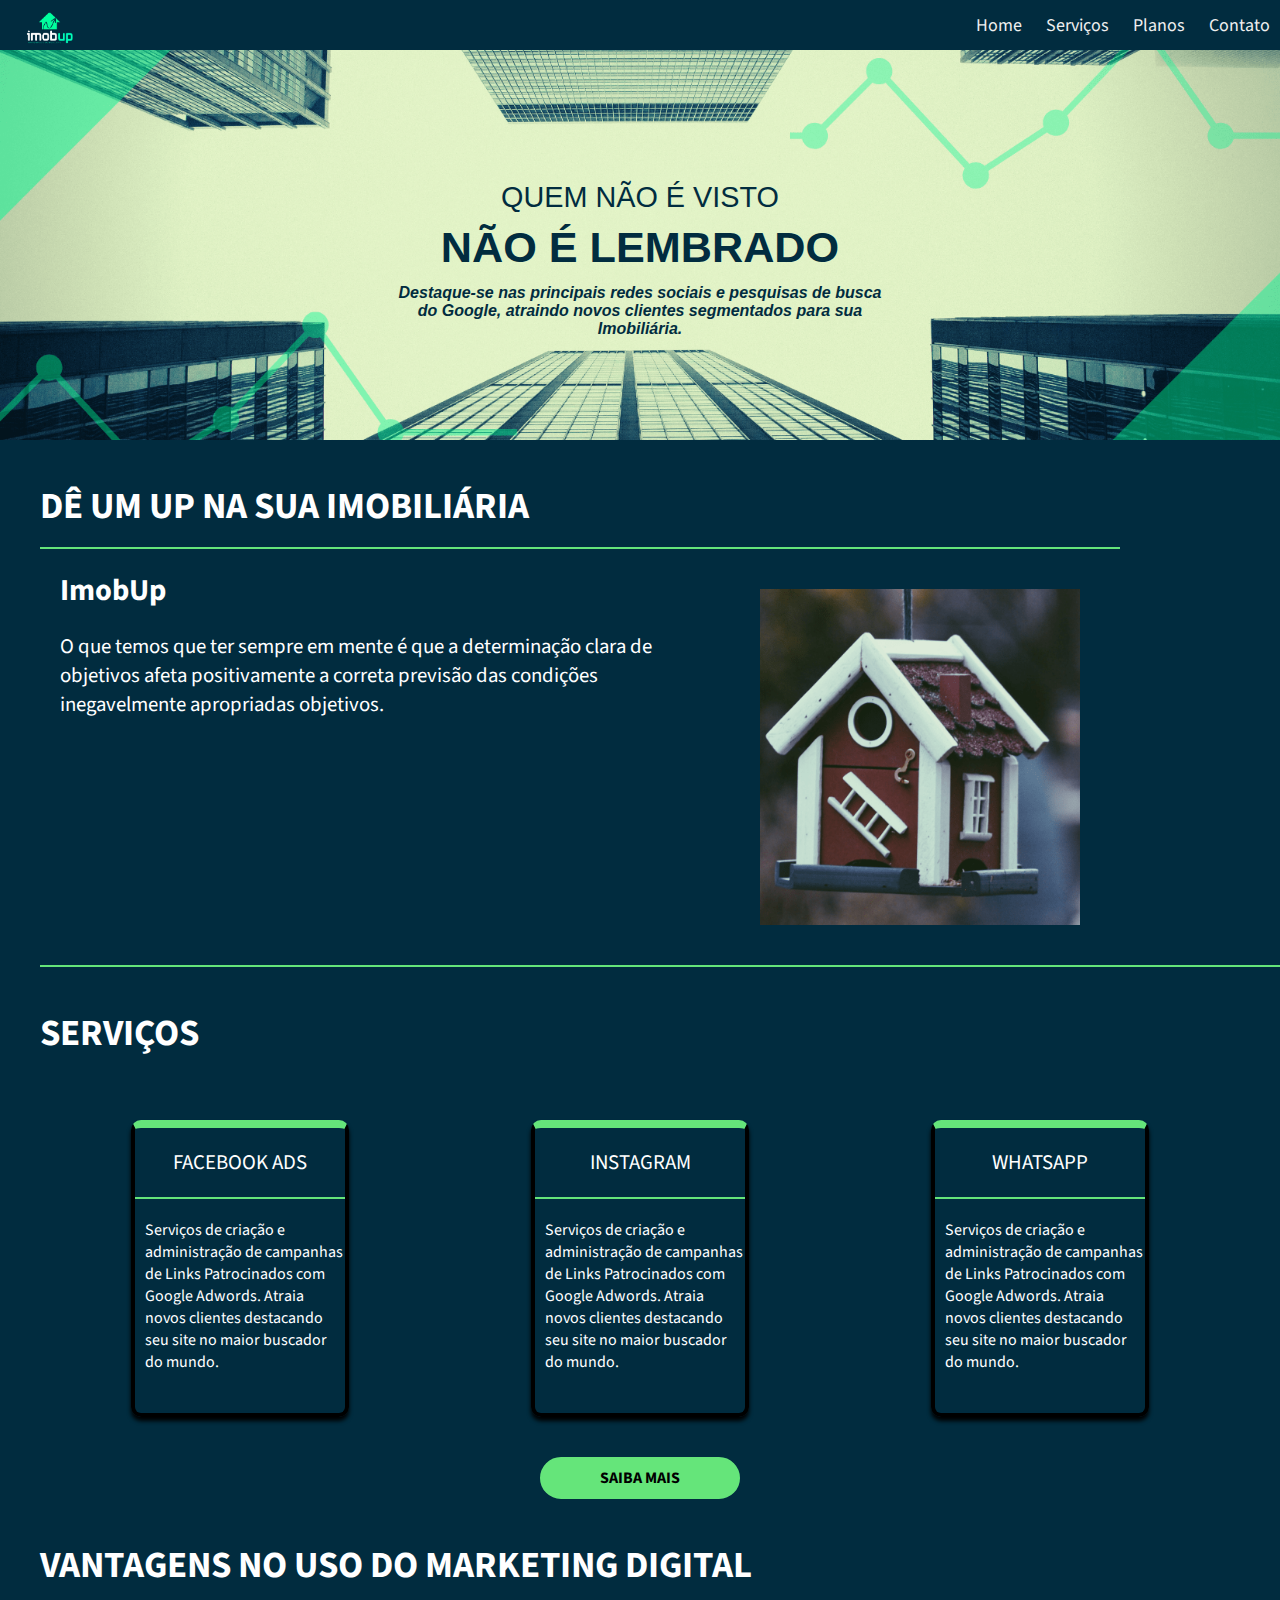
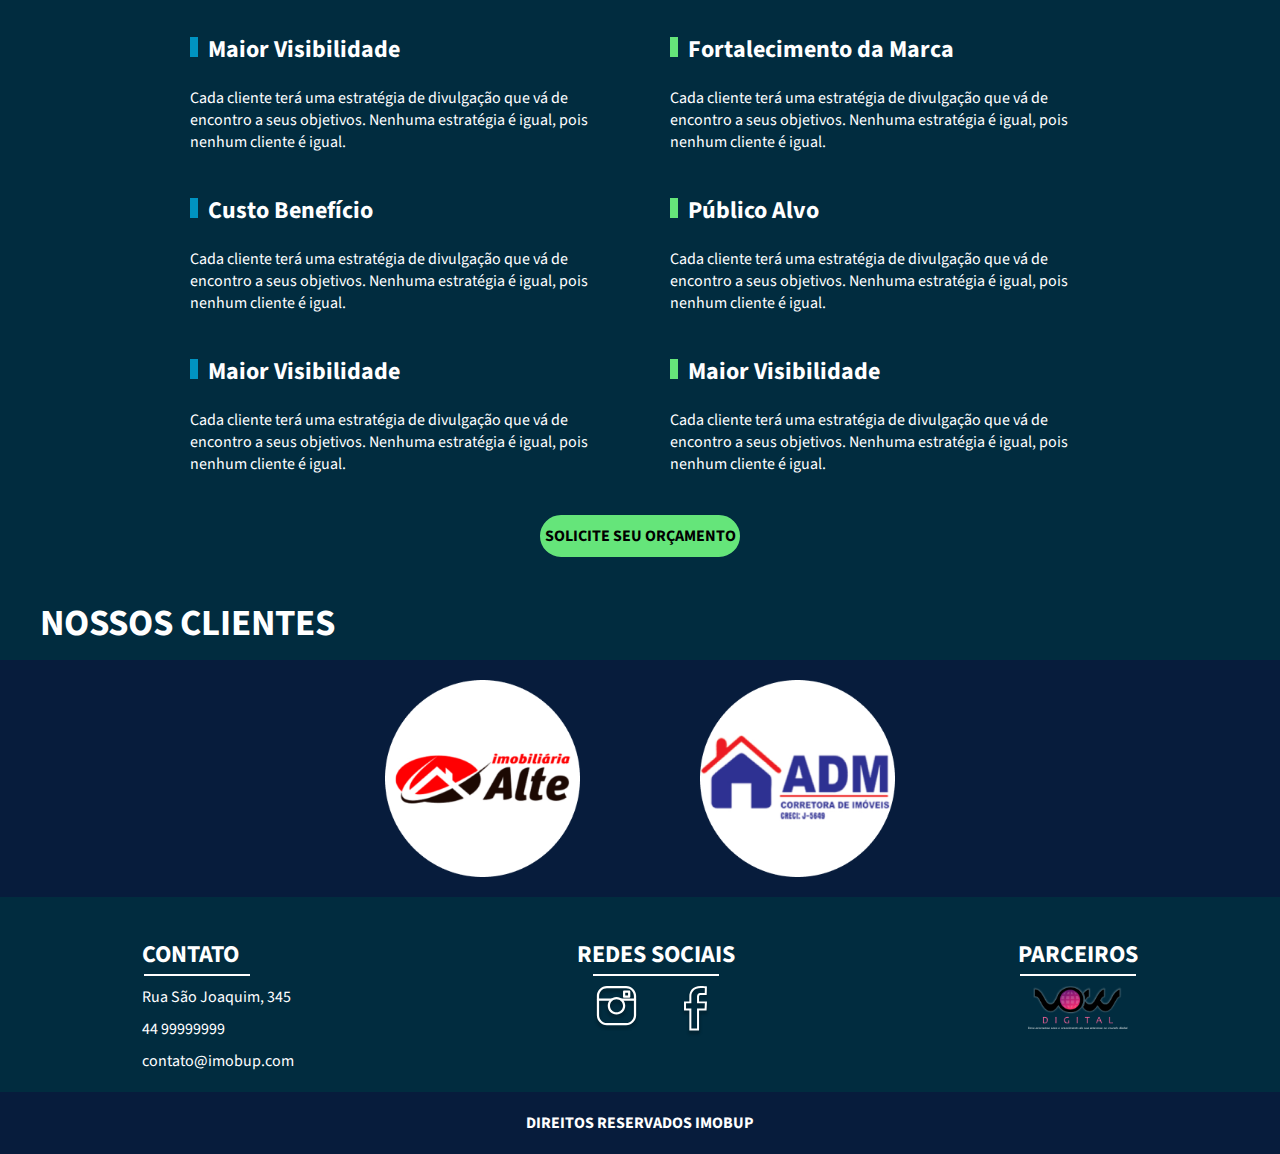
==== index.html @ 893d38ee "First commit" ====
<html lang="pt-BR">
<head>
  <meta charset="UTF-8">
  <meta name="viewport" content="width=device-width, initial-scale=1.0">
  <meta http-equiv="X-UA-Compatible" content="ie=edge">
  <link href="https://fonts.googleapis.com/css?family=Source+Sans+Pro:400,600&display=swap" rel="stylesheet">
  
  <link rel="stylesheet" href="css/servicos.css">
  <link rel="stylesheet" href="css/planos.css">
  <link rel="stylesheet" href="css/contato.css">
  <link rel="stylesheet" href="css/menu-mobile.css">
  <link rel="stylesheet" href="css/animated.css">
  <link rel="stylesheet" href="css/style.css">
  <title>ImobUp</title>
</head>
<body>
  <!-- <header class="menu-background">
    <div class="menu">
      <div class="menu-logo">
        <a href="index.html"><img src="./img/logo-imoup.png" alt="logo-imoup"></a>
      </div>
      <div class="nav-btn">
          <label for="nav-check">
            <span></span>
            <span></span>
            <span></span>
          </label>
        </div>
      <nav class="menu-nav">
        <ul data-menu="list" id="menu">
          <li><a href="index.html">Home</a></li>
          <li><a href="servicos.html">Serviços</a></li>
          <li><a href="planos.html">Planos</a></li>
          <li><a href="contato.html">Contato</a></li>
        </ul>
      </nav>
    </div>
  </header> -->

  <header class="nav">
      <input type="checkbox" id="nav-check">
      <div class="nav-header">
        <div class="nav-title">
          <a href="index.html"><img src="./img/logo-imoup.png" alt="logo-imobup"></a>
        </div>
      </div>
      <div class="nav-btn">
        <label for="nav-check">
          <span></span>
          <span></span>
          <span></span>
        </label>
      </div>
      
      <nav class="nav-links">
        <a href="index.html">Home</a>
        <a href="servicos.html">Serviços</a>
        <a href="planos.html">Planos</a>
        <a href="contato.html">Contato</a>
      </nav>
    </header>

  <section class="introducao" id="introducao">
    <div class="titulo">
      <div class="titulo-introducao animated fadeInDown delay-1s">
        <h1>Quem não é visto</h1>
      </div>
      <div class="titulo-introducao-2 animated fadeInLeft delay-2s">
        <h1>Não é lembrado</h1>
      </div>
      <div class="titulo-introducao-3 animated fadeInLeft delay-3s">
        <p>Destaque-se  nas principais redes sociais e pesquisas de busca do Google, atraindo novos clientes segmentados para sua Imobiliária.</p>
      </div>
    </div>
  </section>

  <div class="tit-imob">
    <h1>Dê um up na sua Imobiliária</h1>
  </div>

  <section class="sobre" id="sobre">
    <div class="imob">
      <h1>ImobUp</h1>
      <p>O que temos que ter sempre em mente é que a determinação clara de objetivos afeta positivamente a  correta previsão das condições inegavelmente apropriadas objetivos.</p>
    </div>
     <div class="sobre-img">
        <img src="./img/casa.png" alt="brinde-casa">
     </div>
  </section>

  <section class="servicos" id="servicos">
    <h1>Serviços</h1>
    <div class="servicos-painel">  
      <div class="painel-facebook">
        <ul>
          <li>Facebook ADS</li>
          <li>Serviços de criação e administração de campanhas de Links Patrocinados com Google Adwords. Atraia novos clientes destacando seu site no maior buscador do mundo.</li>
        </ul>
      </div>
      <div class="painel-instagram">
          <ul>
            <li>Instagram</li>
            <li>Serviços de criação e administração de campanhas de Links Patrocinados com Google Adwords. Atraia novos clientes destacando seu site no maior buscador do mundo.</li>
          </ul>
        </div>
        <div class="painel-whatsapp">
            <ul>
              <li>Whatsapp</li>
              <li>Serviços de criação e administração de campanhas de Links Patrocinados com Google Adwords. Atraia novos clientes destacando seu site no maior buscador do mundo.</li>
            </ul>
          </div>
      </div>
      <div class="button">
        <a href="#">Saiba Mais</a>
      </div>
  </section>

  <section class="vantagens" id="vantangens">
    <h1>VANTAGENS NO USO DO MARKETING DIGITAL</h1>
      <div class="vantagens-container">
        <div class="vantagens-item">
          <h2>Maior Visibilidade</h2>
          <p>Cada cliente terá uma estratégia de divulgação que vá de encontro a seus objetivos. Nenhuma estratégia é igual, pois nenhum cliente é igual.</p>
        </div>  

        <div class="vantagens-item">
            <h2>Fortalecimento da Marca</h2>
            <p>Cada cliente terá uma estratégia de divulgação que vá de encontro a seus objetivos. Nenhuma estratégia é igual, pois nenhum cliente é igual.</p>
          </div>  

        <div class="vantagens-item">
          <h2>Custo Benefício</h2>
          <p>Cada cliente terá uma estratégia de divulgação que vá de encontro a seus objetivos. Nenhuma estratégia é igual, pois nenhum cliente é igual.</p>
        </div> 
        
        <div class="vantagens-item">
            <h2>Público Alvo</h2>
            <p>Cada cliente terá uma estratégia de divulgação que vá de encontro a seus objetivos. Nenhuma estratégia é igual, pois nenhum cliente é igual.</p>
        </div>
       
        <div class="vantagens-item">
          <h2>Maior Visibilidade</h2>
          <p>Cada cliente terá uma estratégia de divulgação que vá de encontro a seus objetivos. Nenhuma estratégia é igual, pois nenhum cliente é igual.</p>
        </div>

        <div class="vantagens-item">
          <h2>Maior Visibilidade</h2>
          <p>Cada cliente terá uma estratégia de divulgação que vá de encontro a seus objetivos. Nenhuma estratégia é igual, pois nenhum cliente é igual.</p>
        </div>
    </div>
  </section>
  <div class="button-solicite">
    <a href="#">Solicite seu orçamento</a>
  </div>

  <section class="clientes" id="clientes">
    <h1>Nossos Clientes</h1>
    <div class="logo-clientes">
      <a href="http://imobiliariaalte.com.br/" target="_blank"><img class="logo-img" src="./img/logo-alt.png" alt="imobiliaria alte"></a>
      <a href="https://admcorretoradeimoveis.com.br/" target="_blank"><img class="logo-img" src="./img/logo-adm.png" alt="imobiliaria adm"></a>
    </div>
  </section>

  <section class="contato" id="contato">
    <div class="contato-container">
      <div class="dados-contato">
        <h2>Contato</h2>
        <p>Rua São Joaquim, 345</p>
        <p>44 99999999</p>
        <p>contato@imobup.com</p>
      </div>

      <div class="redes-sociais">
        <h2>Redes Sociais</h2>
        <ul>
          <li><a href="https://www.instagram.com"><img src="./img/instagram.svg" alt="logo-instagram"></a></li>
          <li><a href="https://www.facebook.com"><img src="./img/facebook.svg" alt="logo-facebook"></a></li>
        </ul>
      </div>

      <div class="parceiros">
        <h2>Parceiros</h2>
        <a href="www.vowdigital.com.br"><img src="./img/vow-digital.png" alt="vow-digital"></a>
      </div>
    </div>
  </section>

  <footer class="footer" id="footer">
    <div class="footer-container">
      <p>Direitos Reservados ImobUp</p>
    </div>
  </footer>
  <script type="module" src="js/script.js"></script>  
</body>
</html>
---- css/servicos.css ----
.servicos-pag {
  max-width: 100%;
  padding: 40px 0 ;
  background: #071C3C;
}

.servicos-pag h1 {
  margin: auto 40px;
  color: #FFFFFF;
  font-size: 2.3em;
  text-transform: uppercase;
  display: block;
}

.servicos-pag h1::after {
  display: block;
  content: '';
  max-width: 185px;
  height: 2px;
  margin: 2px 0;
  background: #FFFFFF;
}

/* Texto do Serviço */
.texto-paragrafo {
  max-width: 1280px;
  margin: 25px auto;
}

.texto-paragrafo p {
  color: #FFFFFF;
  font-size: 1.2em;
  text-align: center;
}

.texto-paragrafo p::after {
  display: block;
  content: '';
  max-width: 600px;
  height: 2px;
  margin: 12px auto;
  background: #65E57A;
}

@media (max-width: 600px) {
  .texto-paragrafo {
    margin: 25px 20px;
  }
  .texto-paragrafo p {
    font-size: 1em;
  }
}

/* Lista de serviços */
.nossos-servicos {
  max-width: 100%;
  color: white;
}

.container-serv {
  max-width: 1200px;
  margin: 40px auto;
  display: grid;
  grid-template-columns: 1fr 1fr;
  align-content: center;
}

.container-serv img {
  width: 60px;
  height: 60px;
  margin-right: 20px;
}

.container-serv h4 {
  margin-bottom: 5px;
  text-transform: uppercase;
  font-weight: bold;
  font-size: 20px;
}

@media (max-width: 600px) {
  .container-serv h4 {
    font-size: 16px;
  }
  .container-serv p {
    font-size: 12px;
  }
}


.container-serv p {
  max-width: 650px;
  margin-bottom: 30px;
  font-size: 18px;
}

.text-con {
  margin: 0 30px;
}


.contato-container-bkg {
  display: flex;
  margin-top: 20px;
  flex-wrap: wrap;
  align-items: center;
  justify-content: space-around;
  color: #FFFFFF;
  background: #071C3C;
}

.footer-bkg {
  max-width: 100%;
  background: #1C558A;
}

.button-solicite-servicos {
  border: 2px solid #65E57A;
  border-radius: 50px;
  width: 200px;
  background: #65E57A;
  margin: 0 auto;
  margin-bottom: 35px; 
}

.button-solicite-servicos a {
  font-size: 1.0em;
  display: block;
  padding: 10px 2px;
  font-weight: bold;
  color: #000000;
  text-align: center;
  text-transform: uppercase;
}
---- css/planos.css ----
.desc-planos {
  max-width: 100%;
  padding: 40px 0 ;
  background: #071C3C;
}

.desc-planos h1 {
  margin: auto 40px;
  color: #FFFFFF;
  font-size: 2.3em;
  text-transform: uppercase;
  display: block;
}

.desc-planos h1::after {
  display: block;
  content: '';
  max-width: 185px;
  height: 2px;
  margin: 2px 0;
  background: #FFFFFF;
}

/* Texto do Plano */
.planos-paragrafo {
  max-width: 100%;
  padding: 20px 0;
}

.planos-paragrafo p {
  color: #FFFFFF;
  font-size: 1.2em;
  text-align: center;
}

@media (max-width: 600px) {
   .planos-paragrafo {
     margin: 0 20px;
   }

  .planos-paragrafo p {
  font-size: 1em;
  } 
  .planos-paragrafo p::after {
    width: 200px;
  }
}


.planos-paragrafo p::after {
  display: block;
  content: '';
  max-width: 400px; 
  margin: 12px auto;
  height: 2px;
  background: #65E57A;
}

.planos {
  max-width: 100%;
}

.container-planos {
  display: flex;
  flex-wrap: wrap;
  color: #FFFFFF;
  margin: 20px auto;
  max-width: 960px;
}

.mensal {
  margin: 20px auto;
  width: 250px;
  border: 4px solid #000000;
  border-top: 8px solid #65E57A;
  border-radius: 10px;
  box-sizing: border-box;
  box-shadow: 0px 4px 4px rgba(1, 1, 1, 1);
  padding: 0 20px;
}

.mensal ul {
  margin-bottom: 20px;
}

.mensal h3 {
  text-transform: uppercase;
  text-align: center;
  font-size: 1.4em;
}

.mensal h3::after {
  content: '';
  max-width: 50px;
  height: 2px;
  background: #65E57A;
  display: block;
  margin: 2px auto;
}

.mensal ul {
  padding: 0;
}

.mensal ul span {
  text-align: center;
  display: block;
  font-size: 1.4em;
  margin: 10px;
}

.mensal ul span::after {
  content: '';
  max-width: 150px;
  height: 2px;
  background: #65E57A;
  display: block;
  margin: 3px auto;
}

.mensal ul span::before {
  content: '';
  max-width: 150px;
  height: 2px;
  background: #65E57A;
  display: block;
  margin: 3px auto;
}

.mensal ul li {
  text-align: center;
  font-size: 1em;
  margin: 5px 0;
  padding: 10px;
  font-style: italic;
}

.anual {
  margin: 20px auto;
  width: 250px;
  border: 4px solid #000000;
  border-top: 8px solid #65E57A;
  border-radius: 10px;
  box-sizing: border-box;
  box-shadow: 0px 4px 4px rgba(1, 1, 1, 1);
  padding: 0 20px;  
}

.anual ul {
  margin-bottom: 20px;
}

.anual h3 {
  text-transform: uppercase;
  text-align: center;
  font-size: 1.4em;
}

.anual h3::after {
  content: '';
  max-width: 50px;
  height: 2px;
  background: #65E57A;
  display: block;
  margin: 2px auto;
}

.anual ul span {
  text-align: center;
  display: block;
  font-size: 1.4em;
  margin: 10px;
}

.anual ul span::after {
  content: '';
  max-width: 150px;
  height: 2px;
  background: #65E57A;
  display: block;
  margin: 3px auto;
}

.anual ul span::before {
  content: '';
  max-width: 150px;
  height: 2px;
  background: #65E57A;
  display: block;
  margin: 3px auto;
}

.anual ul li {
  text-align: center;
  font-size: 1em;
  margin: 5px 0;
  padding: 10px;
  font-style: italic;
}



.personalizado {
  margin: 20px auto;
  width: 250px;
  border: 4px solid #000000;
  border-top: 8px solid #65E57A;
  border-radius: 10px;
  box-sizing: border-box;
  box-shadow: 0px 4px 4px rgba(1, 1, 1, 1);
  padding: 0 20px;  
}

.personalizado ul {
  margin-bottom: 20px;
}


.personalizado h3 {
  text-transform: uppercase;
  text-align: center;
  font-size: 1.4em;
}

.personalizado h3::after {
  content: '';
  max-width: 50px;
  height: 2px;
  background: #65E57A;
  display: block;
  margin: 2px auto;
}

.personalizado ul span {
  text-align: center;
  display: block;
  font-size: 1.4em;
  margin: 10px;
}

.personalizado ul span::after {
  content: '';
  max-width: 150px;
  height: 2px;
  background: #65E57A;
  display: block;
  margin: 3px auto;
}

.personalizado ul span::before {
  content: '';
  max-width: 150px;
  height: 2px;
  background: #65E57A;
  display: block;
  margin: 3px auto;
}

.personalizado ul li {
  text-align: center;
  font-size: 1em;
  margin: 5px 0;
  padding: 10px;
  font-style: italic;
}

.plano-container {
  max-width: 1280px;
  background: rgba(34, 39, 47, 0.86);
  border: 4px solid #000000;
  box-shadow: 0px 4px 4px rgba(0, 0, 0, 0.25);
  margin: 0 auto;
}

.plano-container h1 {
  color: white;
  text-transform: uppercase;
  margin: 20px 0 20px 20px;
}

.ajuda-planos {
  margin-bottom: 60px;
}

.help-mensal {
  color: #FFFFFF;
  margin-left: 20px;
  max-width: 100%;
  margin-bottom: 20px;
}

.help-mensal h2 {
  margin-bottom: 15px;
  margin-top: 20px;
}

.help-mensal h2::before {
  content: '';
  width: 10px;
  height: 10px;
  display: inline-block;
  background: #65E57A;
  border-radius: 50%;
  padding: 2px;
  margin-right: 12px;
}

.help-mensal p {
  margin-left: 20px;
  margin-right: 20px;
}
---- css/contato.css ----
.contato-pag {
    max-width: 100%;
    padding: 40px 0 ;
    background: #071C3C;
  }
  
  .contato-pag h1 {
    margin: auto 40px;
    color: #FFFFFF;
    font-size: 2.3em;
    text-transform: uppercase;
    display: block;
  }
  
  .contato-pag h1::after {
    display: block;
    content: '';
    max-width: 125px;
    height: 2px;
    margin: 2px 0;
    background: #FFFFFF;
  }


/* Texto do Contato */
.texto-paragrafo {
    max-width: 1280px;
    margin: 25px auto;
  }
  
  .texto-paragrafo p {
    color: #FFFFFF;
    font-size: 1.2em;
    text-align: center;
  }
  
  .texto-paragrafo p::after {
    display: block;
    content: '';
    max-width: 375px;
    height: 2px;
    margin: 12px auto;
    background: #65E57A;
  }
  


.formulario {
    display: flex;
    max-width: 100%;
    justify-content: center;;
  }
  
  
  .contato_form {
    margin: 0 40px;
    display: flex;
    /* flex-direction: column; */
    flex-wrap: wrap;
    position: relative;
    max-width: 600px;
  }
  
  label {
    padding-bottom: 3px;
    padding-top: 20px;
    text-transform: uppercase;
    margin-bottom: 5px;
    color: white;
  }
  
  input {
    background: #c9d6df;
    border: none;
    padding: 6px;
    width: 100%;
    border-radius: 3px;
    
  }
  
  textarea {
    background: #c9d6df;
    border: none;
    height: 120px;
    width: 100%;
    margin-bottom: 20px;
    
  }
  
  .botao {
    margin-bottom: 20px;
    display: block;
    
  }
  
  .botao button {
    padding: 12px;
    border: 2px solid black;
    background: #65E57A;
    width: 220px;
    text-align: center;
    font-size: 0.875em;
    text-transform: uppercase;
    cursor: pointer;
    border-radius: 50px;
  }
  
  .botao button:hover {
    border: 2px solid black;
  }
  
  .nao-aparece {
    visibility: hidden;
    position: absolute;
  }
---- css/menu-mobile.css ----
* {
  box-sizing: border-box;
}

body {
  margin: 0px;
  font-family: 'Source Sans Pro', sans-serif;
}

.nav {
  height: 50px;
  width: 100%;
  background-color: #012C3F;
  position: relative;
}

.nav > .nav-header {
  display: inline;
}

.nav > .nav-header > .nav-title {
  display: inline-block;
  font-size: 22px;
  color: #fff;
  padding: 10px 10px 10px 10px;
}

.nav > .nav-btn {
  display: none;
}

.nav > .nav-links {
  display: inline;
  float: right;
  font-size: 18px;
}

.nav > .nav-links > a {
  display: inline-block;
  padding: 13px 10px 13px 10px;
  text-decoration: none;
  color: #efefef;
}

.nav > .nav-links > a:hover {
  background-color: rgba(0, 0, 0, 0.3);
}

.nav > #nav-check {
  display: none;
}

@media (max-width:600px) {
  .nav > .nav-btn {
    display: inline-block;
    position: absolute;
    right: 0px;
    top: 0px;
  }
  .nav > .nav-btn > label {
    display: inline-block;
    width: 50px;
    height: 50px;
    padding: 13px;
  }
  .nav > .nav-btn > label:hover,.nav  #nav-check:checked ~ .nav-btn > label {
    background-color: rgba(0, 0, 0, 0.3);
  }
  .nav > .nav-btn > label > span {
    display: block;
    width: 25px;
    height: 10px;
    border-top: 2px solid #eee;
  }
  .nav > .nav-links {
    position: absolute;
    display: block;
    width: 100%;
    background-color: #012C3F;
    height: 0px;
    transition: all 0.3s ease-in;
    overflow-y: hidden;
    top: 50px;
    left: 0px;
    padding-left: 20px;
    padding: 0 auto;
    z-index: 200;
  }
  .nav > .nav-links > a {
    display: block;
    width: 100%;
  }
  .nav > #nav-check:not(:checked) ~ .nav-links {
    height: 0px;
  }
  .nav > #nav-check:checked ~ .nav-links {
    height: calc(100vh - 50px);
    overflow-y: auto;
  }
  .nav-title img {
    width: 80px;

  }
}
---- css/animated.css ----
@-webkit-keyframes fadeInDown {
  from {
    opacity: 0;
    -webkit-transform: translate3d(0, -100%, 0);
    transform: translate3d(0, -100%, 0);
  }

  to {
    opacity: 1;
    -webkit-transform: translate3d(0, 0, 0);
    transform: translate3d(0, 0, 0);
  }
}



@keyframes fadeInDown {
  from {
    opacity: 0;
    -webkit-transform: translate3d(0, -100%, 0);
    transform: translate3d(0, -100%, 0);
  }

  to {
    opacity: 1;
    -webkit-transform: translate3d(0, 0, 0);
    transform: translate3d(0, 0, 0);
  }
}

.fadeInDown {
  -webkit-animation-name: fadeInDown;
  animation-name: fadeInDown;
} 

.animated {
  -webkit-animation-duration: 1s;
  animation-duration: 1s;
  -webkit-animation-fill-mode: both;
  animation-fill-mode: both;
}

.animated.infinite {
  -webkit-animation-iteration-count: infinite;
  animation-iteration-count: infinite;
}

.animated.delay-1s {
  -webkit-animation-delay: 1s;
  animation-delay: 1s;
}

.animated.delay-2s {
  -webkit-animation-delay: 2s;
  animation-delay: 2s;
}

.animated.delay-3s {
  -webkit-animation-delay: 3s;
  animation-delay: 3s;
}

.animated.delay-4s {
  -webkit-animation-delay: 4s;
  animation-delay: 4s;
}

.animated.delay-5s {
  -webkit-animation-delay: 5s;
  animation-delay: 5s;
}

.animated.fast {
  -webkit-animation-duration: 800ms;
  animation-duration: 800ms;
}

.animated.faster {
  -webkit-animation-duration: 500ms;
  animation-duration: 500ms;
}

.animated.slow {
  -webkit-animation-duration: 2s;
  animation-duration: 2s;
}

.animated.slower {
  -webkit-animation-duration: 3s;
  animation-duration: 3s;
}

@media (print), (prefers-reduced-motion: reduce) {
  .animated {
    -webkit-animation-duration: 1ms !important;
    animation-duration: 1ms !important;
    -webkit-transition-duration: 1ms !important;
    transition-duration: 1ms !important;
    -webkit-animation-iteration-count: 1 !important;
    animation-iteration-count: 1 !important;
  }
}

@-webkit-keyframes fadeInLeft {
  from {
    opacity: 0;
    -webkit-transform: translate3d(-100%, 0, 0);
    transform: translate3d(-100%, 0, 0);
  }

  to {
    opacity: 1;
    -webkit-transform: translate3d(0, 0, 0);
    transform: translate3d(0, 0, 0);
  }
}

@keyframes fadeInLeft {
  from {
    opacity: 0;
    -webkit-transform: translate3d(-100%, 0, 0);
    transform: translate3d(-100%, 0, 0);
  }

  to {
    opacity: 1;
    -webkit-transform: translate3d(0, 0, 0);
    transform: translate3d(0, 0, 0);
  }
}

.fadeInLeft {
  -webkit-animation-name: fadeInLeft;
  animation-name: fadeInLeft;
}

@-webkit-keyframes zoomIn {
  from {
    opacity: 0;
    -webkit-transform: scale3d(0.3, 0.3, 0.3);
    transform: scale3d(0.3, 0.3, 0.3);
  }

  50% {
    opacity: 1;
  }
}

@keyframes zoomIn {
  from {
    opacity: 0;
    -webkit-transform: scale3d(0.3, 0.3, 0.3);
    transform: scale3d(0.3, 0.3, 0.3);
  }

  50% {
    opacity: 1;
  }
}

.zoomIn {
  -webkit-animation-name: zoomIn;
  animation-name: zoomIn;
}
---- css/style.css ----
body, h1, h2, p, ul, li, a {
	margin: 0px;
	padding: 0px;
}

body {
	font-family: 'Source Sans Pro', sans-serif;
	background: #012C3F;
}

ul {
	list-style: none;
}

a {
	text-decoration: none;
}

img {
	display: block;
	max-width: 100%;
}

* {
	box-sizing: border-box;
}


/* HEADER */
.menu-background {
  background-color: #012C3F;
  max-width: 100%;
}

.menu {
  display: flex;
  max-width: 1080px;
  justify-content: space-between;
  align-items: center;
}

.menu-nav ul {
  display: flex;
  flex-wrap: wrap;
}

.menu-logo {
  padding: 10px 0;
  max-width: 160px;
}

.menu-nav ul li a{
  font-size: 18px;
  color: #FFFFFF;
  padding: 10px;
  font-family: 'Source Sans Pro', sans-serif;
}

.menu-nav li a:hover {
  color: #65E57A;
}

/* Introdução */
.introducao {
  max-width: 100%;
  background: url("../img/introducao.PNG") no-repeat center;
  height: 390px;
  background-size: cover;
}

.titulo {
  max-width: 500px;
  margin: auto;
  padding-top: 120px;
}

.titulo-introducao h1{
  text-align: center;
  font-size: 1.8em;
  font-family: 'Montserrat', sans-serif;
  font-weight: 200;
  line-height: 55px;
  /* mix-blend-mode: normal;
  text-shadow: 0px 4px 4px rgba(0, 0, 0, 0.25); */
  text-transform: uppercase;
  color: #012C3F;
}
.titulo-introducao-2 h1{
  text-align: center;
  font-family: 'Montserrat', sans-serif;
  font-weight: bold;
  text-transform: uppercase;
  font-size: 2.70em;
  line-height: 45px;
  color: #012C3F;
}
.titulo-introducao-3 p{
  text-align: center;
  max-width: 600px;
  font-family: 'Montserrat', sans-serif;
  font-weight: 800;
  font-size: 1.0em;
  margin-top: 14px;
  color: #012C3F;
  display: block;
  font-style: italic;
}

/* Titulo "DÊ UM UP" */
.tit-imob {
  display: flex;
  max-width: 1080px;
  margin-left: 40px;
  margin-top: 40px;
  padding-bottom: 14px;
  border-bottom: #65E57A solid 2px;
}

.tit-imob h1 {
  color: #FFFFFF;
  text-transform: uppercase;
  font-size: 2.3em;
}

/* SOBRE */
.sobre {
  display: flex;
  max-width: 100%;
  margin-left: 40px;
  margin-top: 20px;
  flex-wrap: wrap;
  border-bottom: #65E57A 2px solid;
}

.imob {
  max-width: 600px;
  color: white;
  margin: 0 20px;
}
.imob h1 {
  margin-bottom: 20px;
  font-size: 1.9em;
}

.imob p {
  font-size: 1.3em;
  max-width: 600px;
}

.sobre-img {
  max-width: 320px;
  margin: 20px 80px;
  padding-bottom: 20px;
}

/* Serviços */
.servicos {
  max-width: 100%;
  margin: 40px;
}

.servicos h1 {
  color: #FFFFFF;
  font-size: 2.3em;
  text-transform: uppercase;
  margin-bottom: 40px;
}

.servicos-painel {
  display: flex;
  flex-wrap: wrap;
}

.painel-facebook {
  margin: 20px auto;
  max-width: 350px;
  border: 4px solid #000000;
  border-top: 8px solid #65E57A;
  border-radius: 10px;
  box-sizing: border-box;
  box-shadow: 0px 4px 4px rgba(1, 1, 1, 1);
}

.painel-facebook ul li:first-child {
  text-align: center;
  color: #FFFFFF;
  font-size: 1.3em;
  padding: 20px;
  text-transform: uppercase;
  border-bottom: 2px solid #65E57A;
}

.painel-facebook ul li:nth-child(2) {
  color: #FFFFFF;
  max-width: 200px; 
  padding: 20px 0 40px 0;
  margin-left: 10px;
}

.painel-instagram {
  margin: 20px auto;
  max-width: 350px;
  border: 4px solid #000000;
  border-top: 8px solid #65E57A;
  border-radius: 10px;
  box-sizing: border-box;
  box-shadow: 0px 4px 4px rgba(1, 1, 1, 1);
}

.painel-instagram ul li:first-child {
  text-align: center;
  color: #FFFFFF;
  font-size: 1.3em;
  padding: 20px;
  text-transform: uppercase;
  border-bottom: 2px solid #65E57A;
}

.painel-instagram ul li:nth-child(2) {
  color: #FFFFFF;
  max-width: 200px; 
  padding: 20px 0 40px 0;
  margin-left: 10px;
}

.painel-whatsapp {
  margin: 20px auto;
  max-width: 350px;
  border: 4px solid #000000;
  border-top: 8px solid #65E57A;
  border-radius: 10px;
  box-shadow: 0px 4px 4px rgba(1, 1, 1, 1);
}

.painel-whatsapp ul li:first-child {
  text-align: center;
  color: #FFFFFF;
  font-size: 1.3em;
  padding: 20px;
  text-transform: uppercase;
  border-bottom: 2px solid #65E57A;
}

.painel-whatsapp ul li:nth-child(2) {
  color: #FFFFFF;
  max-width: 200px; 
  padding: 20px 0 40px 0;
  margin-left: 10px;
}

.button {
  border: 2px solid #65E57A;
  border-radius: 50px;
  width: 200px;
  background: #65E57A;
  margin: 0 auto;
  margin-top: 20px;
}

.button a {
  font-size: 1.0em;
  display: block;
  padding: 8px 0;
  font-weight: bold;
  color: #000000;
  text-align: center;
  text-transform: uppercase;
}

/* Vantagens */
.vantagens {
  max-width: 100%;
  display: flex;
  flex-wrap: wrap;
}

.vantagens h1 {
  color: #FFFFFF;
  font-size: 2.3em;
  margin-bottom: 20px;
  margin-left: 40px;
}

.vantagens-container {
  display: flex;
  flex-wrap: wrap;
  max-width: 960px;
  margin: 0 auto;
}

.vantagens-item {
  flex: 1 1 300px;
  margin: 20px 30px;
}

.vantagens-item h2 {
  color: #FFFFFF;
  margin-bottom: 20px;
}

.vantagens-item p {
  color: #ffffff;
}

.vantagens-item h2::before {
  content: '';
  display: inline-block;
  width: 8px;
  height: 20px;
  margin-right: 10px;
}

.vantagens-item:nth-of-type(even) h2::before {
	background: #65E57A;
}

.vantagens-item:nth-of-type(odd) h2::before {
	background: #0093C1;
}

.button-solicite {
  border: 2px solid #65E57A;
  border-radius: 50px;
  width: 200px;
  background: #65E57A;
  margin: 0 auto;
  margin-top: 20px;
}

.button-solicite a {
  font-size: 1.0em;
  display: block;
  padding: 8px 0;
  font-weight: bold;
  color: #000000;
  text-align: center;
  text-transform: uppercase;
}

/* Nossos Clientes */
.clientes {
  max-width: 100%;
}

.clientes h1 {
  color: #FFFFFF;
  font-size: 2.3em;
  margin-bottom: 10px;
  margin-left: 40px;
  text-transform: uppercase;
  margin-top: 40px;
}

.logo-clientes {
  display: flex; 
  justify-content: center;
  flex-wrap: wrap;
  background: #071C3C;
}

.logo-img {
  display: block;
  max-width: 195px;
  margin: 20px 60px;
}

/* Contato */
.contato {
  max-width: 100%;
}

.contato-container {
  display: flex;
  margin-top: 20px;
  flex-wrap: wrap;
  align-content: center;
  justify-content: space-around;
  color: #FFFFFF;
}

.dados-contato {
  max-width: 100%;
  margin: 20px;
}

.dados-contato h2 {
  text-transform: uppercase;
}

.dados-contato h2::after {
  content: '';
  display: block;
  width: 106px;
  height: 2px;
  background: #ffffff;
  margin: 2px;
}

.dados-contato p {
  margin-top: 10px;
}

.redes-sociais {
  max-width: 100%;
  margin: 20px; 
}

.redes-sociais h2 {
  text-transform: uppercase;
}

.redes-sociais h2::after {
  content: '';
  display: block;
  width: 126px;
  height: 2px;
  background: #ffffff;
  margin: 2px auto;
}

.redes-sociais ul {
  display: flex;
  margin-top: 10px;
  flex-wrap: wrap;
  justify-content: space-around;
}

.redes-sociais ul li a img{
  max-width: 45px;
}

.parceiros {
  max-width: 100%;
  margin: 20px;
}

.parceiros h2 {
  text-transform: uppercase;
}

.parceiros h2::after {
  content: '';
  display: block;
  width: 116px;
  height: 2px;
  background: #ffffff;
  margin: 2px auto;
}

.parceiros img {
  margin: 10px auto;
  max-width: 100px;
}

/* footer */
.footer {
  max-width: 100%;
  background: #071C3C;
}



.footer-container p {
  padding: 20px 0;
  text-align: center;
  display: block;
  text-transform: uppercase;
  color: #FFFFFF;
  font-weight: bold;
}


.nav-title img {
  width: 80px;

}
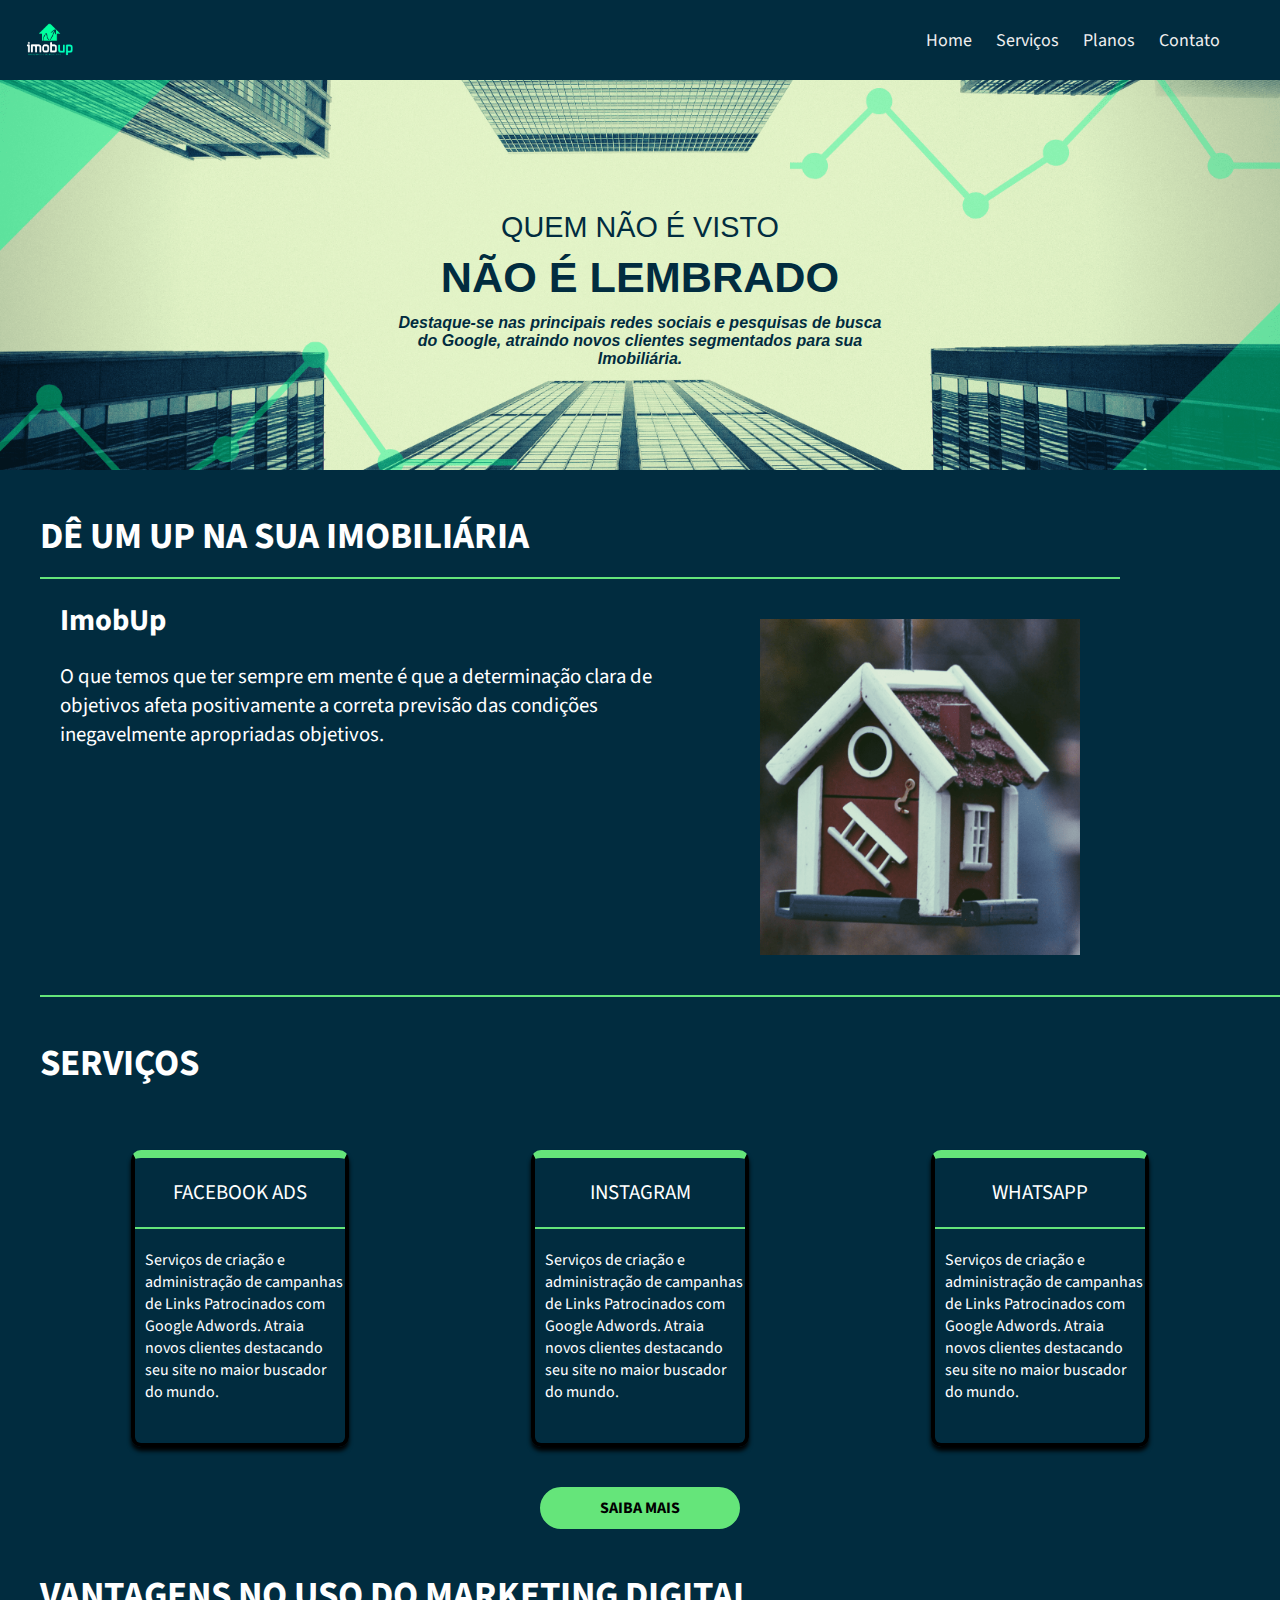
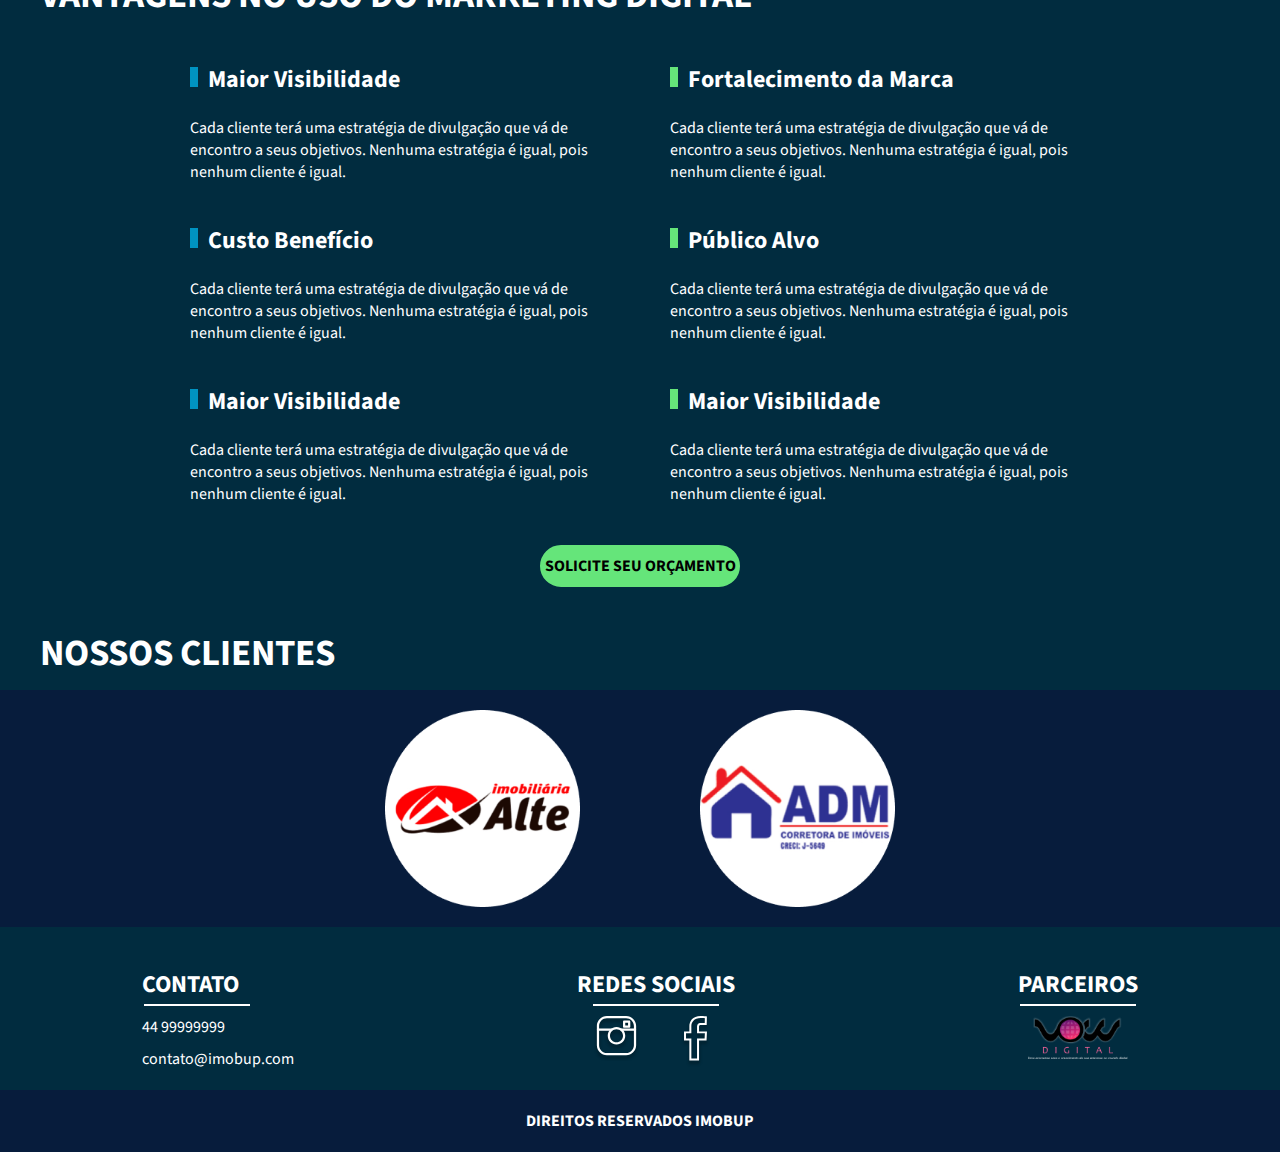
==== commit a8fbcd93: "Atualizações no responsivo" ====
--- a/index.html
+++ b/index.html
@@ -165,7 +165,6 @@
     <div class="contato-container">
       <div class="dados-contato">
         <h2>Contato</h2>
-        <p>Rua São Joaquim, 345</p>
         <p>44 99999999</p>
         <p>contato@imobup.com</p>
       </div>
--- a/css/menu-mobile.css
+++ b/css/menu-mobile.css
@@ -8,10 +8,14 @@
 }
 
 .nav {
-  height: 50px;
+  height: 80px;
   width: 100%;
   background-color: #012C3F;
-  position: relative;
+  /* position: relative; */
+  display: flex;
+  align-items: center;
+  justify-content: space-between;
+  padding-right: 50px;
 }
 
 .nav > .nav-header {
@@ -31,7 +35,7 @@
 
 .nav > .nav-links {
   display: inline;
-  float: right;
+  /* float: right; */
   font-size: 18px;
 }
 
@@ -56,6 +60,7 @@
     position: absolute;
     right: 0px;
     top: 0px;
+    margin-top: 12px;
   }
   .nav > .nav-btn > label {
     display: inline-block;
@@ -67,9 +72,10 @@
     background-color: rgba(0, 0, 0, 0.3);
   }
   .nav > .nav-btn > label > span {
-    display: block;
+    display: flex;
     width: 25px;
     height: 10px;
+    align-content: center;
     border-top: 2px solid #eee;
   }
   .nav > .nav-links {
@@ -80,7 +86,7 @@
     height: 0px;
     transition: all 0.3s ease-in;
     overflow-y: hidden;
-    top: 50px;
+    top: 60px;
     left: 0px;
     padding-left: 20px;
     padding: 0 auto;
@@ -101,4 +107,5 @@
     width: 80px;
 
   }
-}+}
+
--- a/css/style.css
+++ b/css/style.css
@@ -124,6 +124,16 @@
   font-size: 2.3em;
 }
 
+@media (max-width: 600px) {
+  .tit-imob {
+  margin: 20px auto;
+  }
+  .tit-imob h1 {
+   text-align: center;
+   margin: 0 auto;
+  }
+}
+
 /* SOBRE */
 .sobre {
   display: flex;
@@ -132,6 +142,21 @@
   margin-top: 20px;
   flex-wrap: wrap;
   border-bottom: #65E57A 2px solid;
+}
+
+@media (max-width:600px) {
+  .imob {
+  margin: 20px auto;
+  }
+  .sobre-img {
+    margin:0;
+  }
+  .imob h1 {
+    text-align: center;
+  }
+  .sobre {
+    margin-left: 0;
+  }
 }
 
 .imob {
@@ -155,12 +180,19 @@
   padding-bottom: 20px;
 }
 
+@media(max-width:600px) {
+  .sobre-img {
+    margin: 20px auto;
+  }
+}
+
 /* Serviços */
 .servicos {
   max-width: 100%;
   margin: 40px;
 }
 
+
 .servicos h1 {
   color: #FFFFFF;
   font-size: 2.3em;
@@ -172,6 +204,17 @@
   display: flex;
   flex-wrap: wrap;
 }
+
+@media(max-width: 600px) {
+  .servicos h1 {
+    text-align: center;
+    margin: 10px;
+  }
+  .servicos {
+    margin: 20px;
+  }
+}
+
 
 .painel-facebook {
   margin: 20px auto;
@@ -339,6 +382,13 @@
   text-transform: uppercase;
 }
 
+@media(max-width:600px) {
+  .vantagens h1 {
+    margin: 20px auto;
+    text-align: center;
+  }
+}
+
 /* Nossos Clientes */
 .clientes {
   max-width: 100%;
@@ -364,6 +414,12 @@
   display: block;
   max-width: 195px;
   margin: 20px 60px;
+}
+
+@media(max-width: 600px) {
+  .clientes h1 {
+    text-align: center;
+  }
 }
 
 /* Contato */
